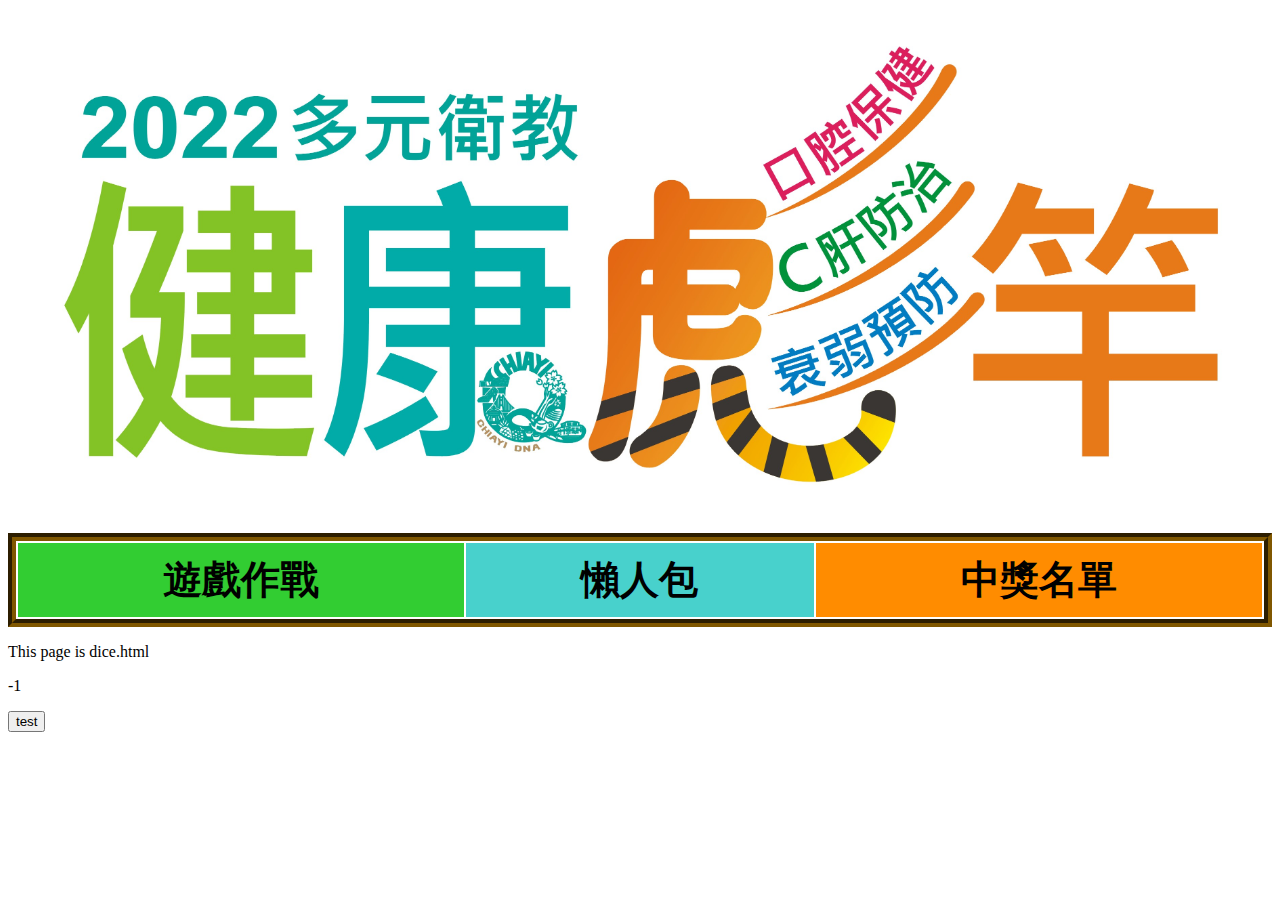
==== dice.html @ 37fd9bfc "add sample roll dice" ====
<!DOCTYPE html>
<html>
	<head>
		<meta charset="utf-8">
		<meta name="description" content="2022ChiayiCountyHealthBureau">
		<meta name="author" content="kj">
		<title>2022ChiayiCountyHealthBureau</title>
		<link rel="stylesheet" href="style.css">

        <script>
            function roll_dice(){
                var num=Math.floor(Math.random()*6+1);
                document.getElementById("shownumber").innerHTML=num;
            }
        </script>

	</head>
	<body>
		<header>
			<img src="111mainview.jpeg" width="100%">
			<table style="border:8px rgb(128, 87, 0) groove;" cellpadding="10" width="100%">
				<tr>
					<td align="center" valign="middle" style="background-color:limegreen"><a href="index.html" class="menu"> <font size="7" face="monospace"><b>遊戲作戰</b></font></a></td>
					<td align="center" valign="middle" style="background-color:mediumturquoise"><a href="lazy.html" class="menu"> <font size="7" face="monospace"><b>懶人包</b></font></a></td>
					<td align="center" valign="middle" style="background-color:darkorange"><a href="win.html" class="menu"> <font size="7" face="monospace"><b>中獎名單</b></font></a></td>
				</tr>
			</table>
		</header>
        
        <p>This page is dice.html</p>
        <p id="shownumber">-1</p>
        <button type="button" onclick="roll_dice()">test</button>
	</body>
</html>
---- style.css ----
body {background-color:white;;}
a {
    text-decoration:none;
}
.menu{
    color:black;
}
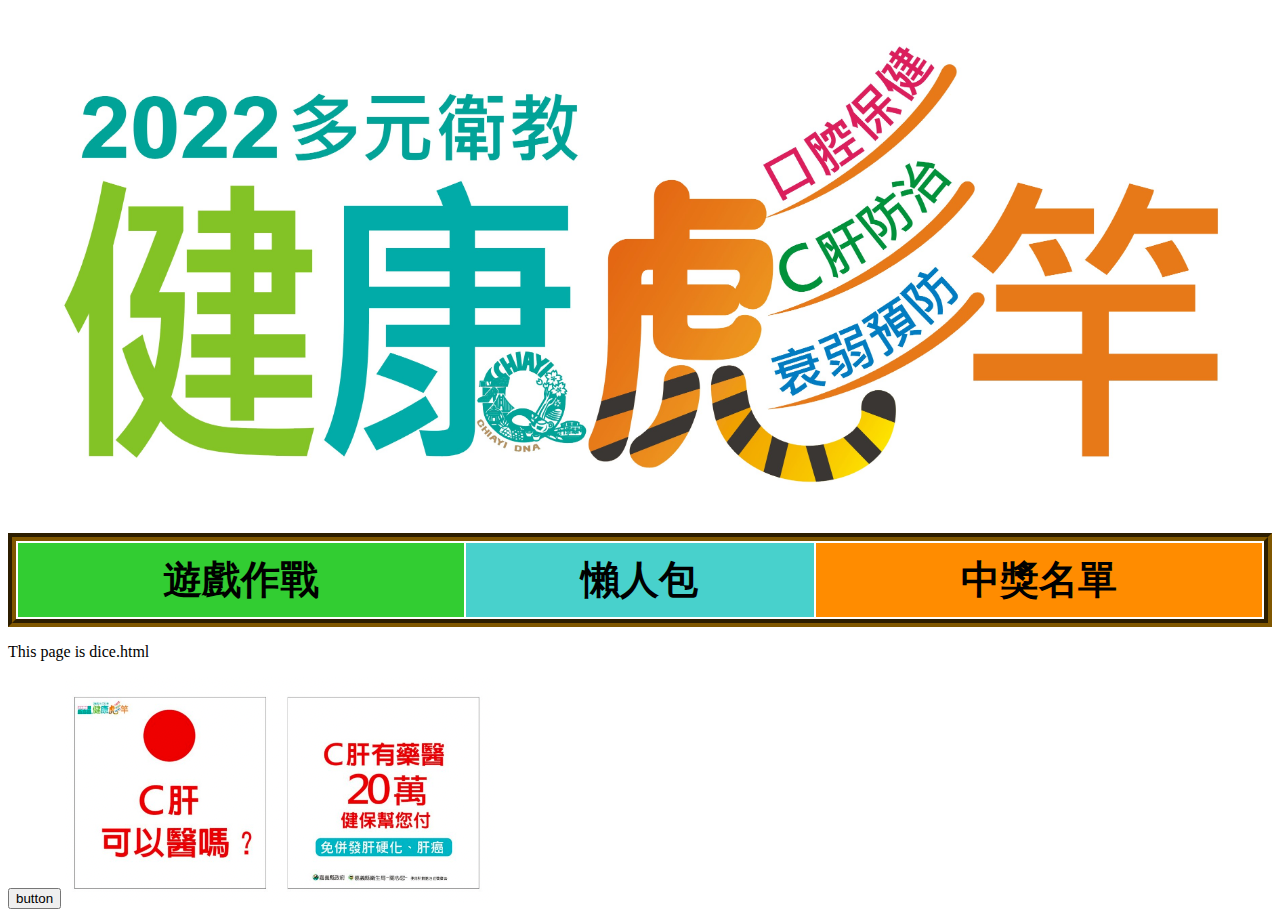
==== commit d837e00b: "test roll dice" ====
--- a/dice.html
+++ b/dice.html
@@ -8,16 +8,39 @@
 		<link rel="stylesheet" href="style.css">
 
         <script>
-            function roll_dice(){
+
+            function sleep(ms) {
+                return new Promise(resolve => setTimeout(resolve, ms));
+            }
+
+            async function roll_dice(){
+                var loop=20;
+                while(loop--){
+                    console.log(loop);
+                    var num=Math.floor(Math.random()*6+1);
+                    if(num==1) document.getElementById("dice_pic").src="pic/dice1.png";
+                    else if(num==2) document.getElementById("dice_pic").src="pic/dice2.png";
+                    else if(num==3) document.getElementById("dice_pic").src="pic/dice3.png";
+                    else if(num==4) document.getElementById("dice_pic").src="pic/dice4.png";
+                    else if(num==5) document.getElementById("dice_pic").src="pic/dice5.png";
+                    else if(num==6) document.getElementById("dice_pic").src="pic/dice6.png";
+                    await sleep(100);
+                }
+                
                 var num=Math.floor(Math.random()*6+1);
-                document.getElementById("shownumber").innerHTML=num;
+                if(num==1) document.getElementById("dice_pic").src="pic/dice1.png";
+                else if(num==2) document.getElementById("dice_pic").src="pic/dice2.png";
+                else if(num==3) document.getElementById("dice_pic").src="pic/dice3.png";
+                else if(num==4) document.getElementById("dice_pic").src="pic/dice4.png";
+                else if(num==5) document.getElementById("dice_pic").src="pic/dice5.png";
+                else if(num==6) document.getElementById("dice_pic").src="pic/dice6.png";
             }
         </script>
 
 	</head>
 	<body>
 		<header>
-			<img src="111mainview.jpeg" width="100%">
+			<img src="pic/111mainview.jpeg" width="100%">
 			<table style="border:8px rgb(128, 87, 0) groove;" cellpadding="10" width="100%">
 				<tr>
 					<td align="center" valign="middle" style="background-color:limegreen"><a href="index.html" class="menu"> <font size="7" face="monospace"><b>遊戲作戰</b></font></a></td>
@@ -28,8 +51,8 @@
 		</header>
         
         <p>This page is dice.html</p>
-        <p id="shownumber">-1</p>
-        <button type="button" onclick="roll_dice()">test</button>
+        <button type="button" onclick="roll_dice()">button</button>
+        <img id="dice_pic" src="pic/dice1.png" >
 	</body>
 </html>
     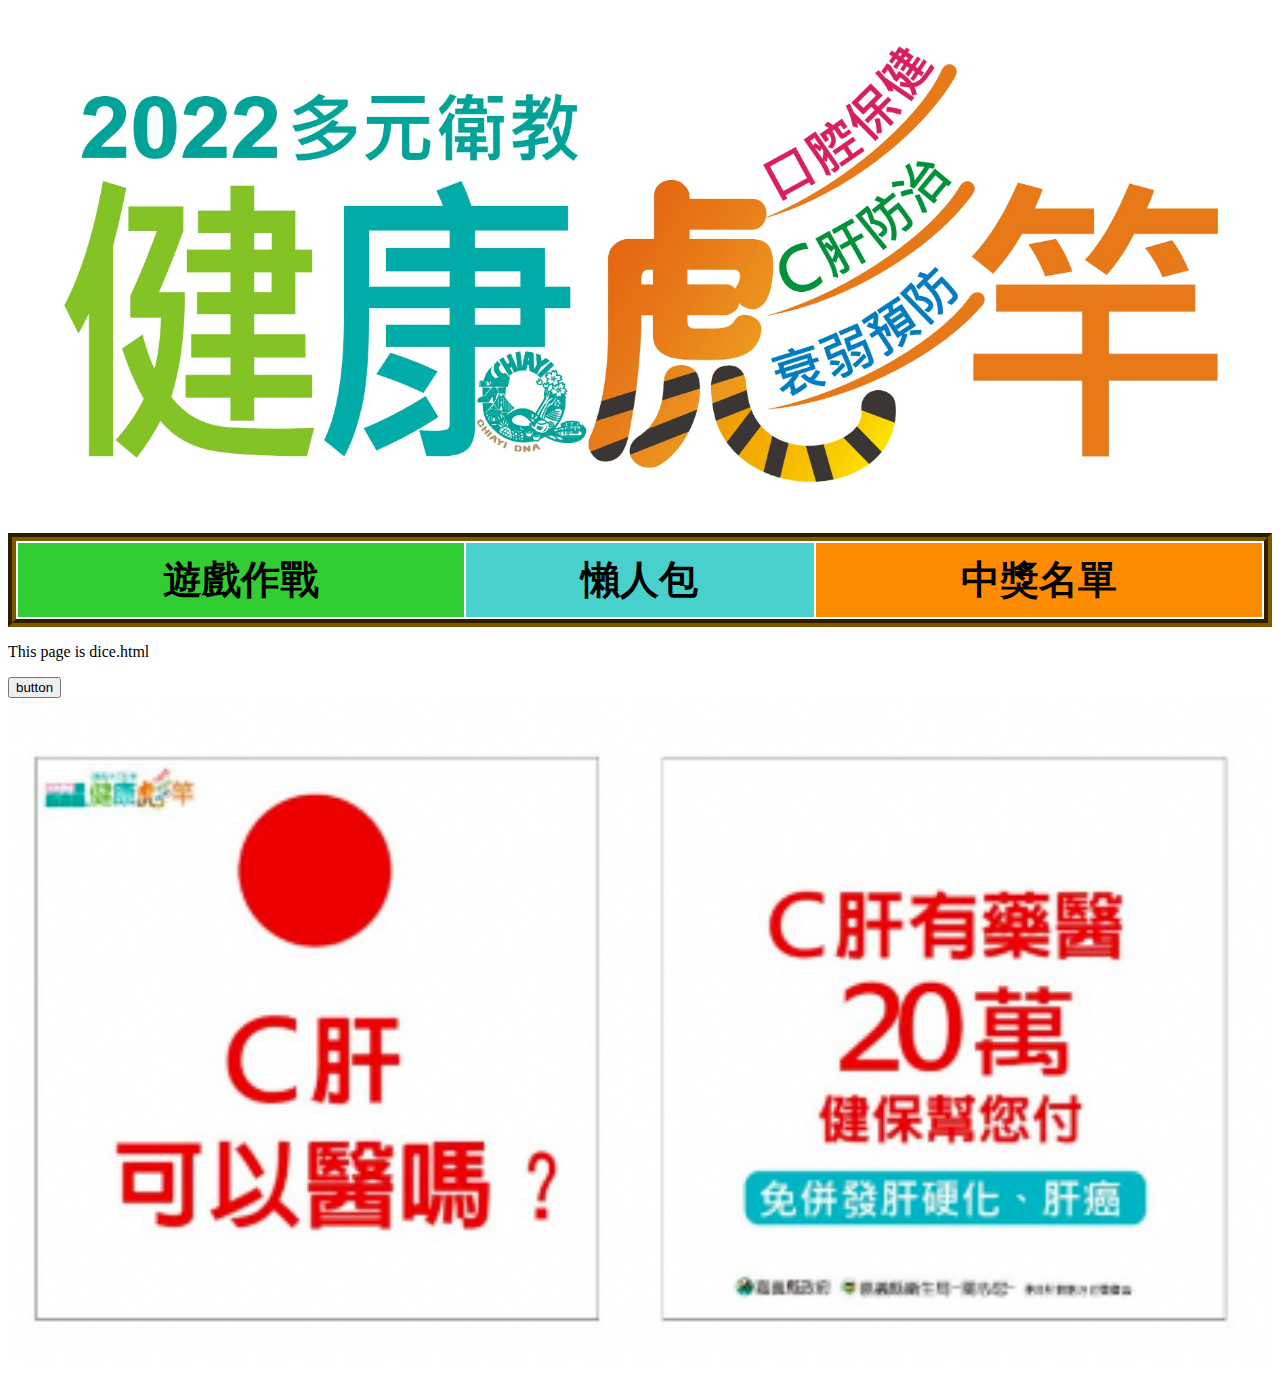
==== commit 8c87e45e: "test roll dice" ====
--- a/dice.html
+++ b/dice.html
@@ -6,6 +6,12 @@
 		<meta name="author" content="kj">
 		<title>2022ChiayiCountyHealthBureau</title>
 		<link rel="stylesheet" href="style.css">
+        <link rel="preload" href="pic/dice1.png" as="image">
+        <link rel="preload" href="pic/dice2.png" as="image">
+        <link rel="preload" href="pic/dice3.png" as="image">
+        <link rel="preload" href="pic/dice4.png" as="image">
+        <link rel="preload" href="pic/dice5.png" as="image">
+        <link rel="preload" href="pic/dice6.png" as="image">
 
         <script>
 
@@ -15,9 +21,13 @@
 
             async function roll_dice(){
                 var loop=20;
+                var next_num=1;
                 while(loop--){
                     console.log(loop);
                     var num=Math.floor(Math.random()*6+1);
+                    if(num==next_num) num++;
+                    if(num>6) num=1;
+                    next_num=num;
                     if(num==1) document.getElementById("dice_pic").src="pic/dice1.png";
                     else if(num==2) document.getElementById("dice_pic").src="pic/dice2.png";
                     else if(num==3) document.getElementById("dice_pic").src="pic/dice3.png";
@@ -52,7 +62,7 @@
         
         <p>This page is dice.html</p>
         <button type="button" onclick="roll_dice()">button</button>
-        <img id="dice_pic" src="pic/dice1.png" >
+        <img id="dice_pic" src="pic/dice1.png" width="100%" onclick="roll_dice()" style="cursor:pointer" >
 	</body>
 </html>
     